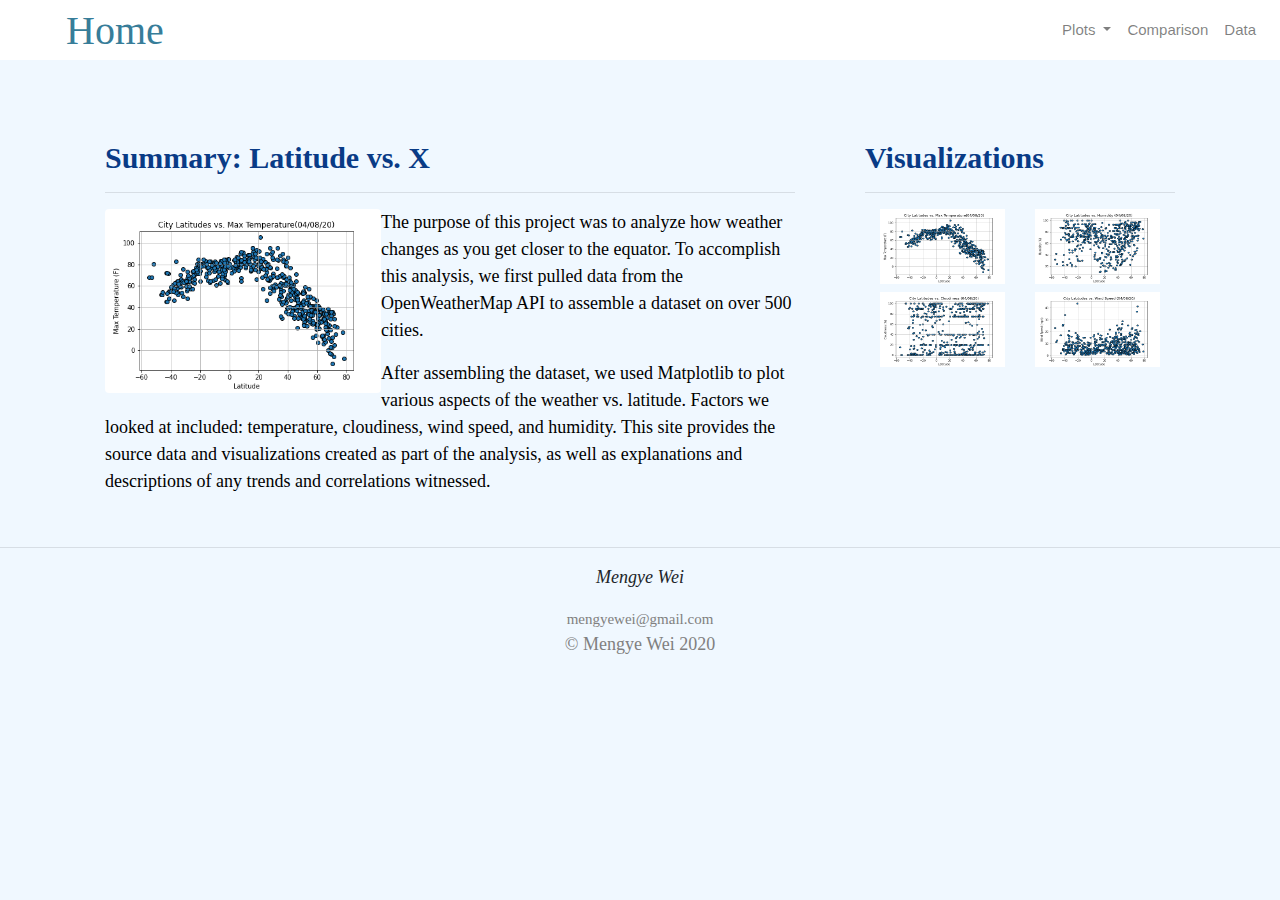
==== WebVisualizations/index.html @ 61a74601 "file added" ====
<!DOCTYPE html>
<html lang="en-us">

<head>
  <meta charset="UTF-8">
  <title>Web Visualizations</title>
  <link rel="stylesheet" href="https://stackpath.bootstrapcdn.com/bootstrap/4.3.1/css/bootstrap.min.css" integrity="sha384-ggOyR0iXCbMQv3Xipma34MD+dH/1fQ784/j6cY/iJTQUOhcWr7x9JvoRxT2MZw1T" crossorigin="anonymous">

  <link rel="stylesheet" href="style.css">
</head>

<body>
  <div class="navigation">
    <nav class="navbar navbar-expand-lg navbar-light">
      <a class="navbar-brand" active href="index.html">Home</a>
      <button class="navbar-toggler" type="button" data-toggle="collapse" data-target="#navbarSupportedContent" 
      aria-controls="navbarSupportedContent" aria-expanded="false" aria-label="Toggle navigation">
        <span class="navbar-toggler-icon"></span>
      </button>
    
      <div class="collapse navbar-collapse" id="navbarSupportedContent">
        <ul class="navbar-nav ml-auto">
          <li class="nav-item dropdown">
            <a class="nav-link dropdown-toggle" href="#" id="navbarDropdown" role="button" data-toggle="dropdown" 
            aria-haspopup="true" aria-expanded="false">
              Plots
            </a>
            <div class="dropdown-menu" aria-labelledby="navbarDropdown">
              <a class="dropdown-item active" href="max_temperature.html">Max Temperature</a>
              <a class="dropdown-item" href="humidity.html">Humidity</a>
              <a class="dropdown-item" href="cloudiness.html">Cloudiness</a>
              <a class="dropdown-item" href="windiness.html">windiness</a>
            </div>
          </li>
          <li class="nav-item">
            <a class="nav-link" href="comparions.html">Comparison</a>
          </li>
          <li class="nav-item">
            <a class="nav-link" href="data.html">Data</a>
          </li>
          </li>
        </ul>
      </div>
    </nav>
  </div>


  <!-- <div class="container">
    <div class="row">
      <div class="col-lg-6 col-md-12">
        <div class="info">

        </div>
      </div>

      <div class="col-lg-6 col-md-12">
        <div class="picture">
          <img src="Sources/assets/images/pic1.jpg" class="pic" alt="Mengye pic">
        </div>
      </div>
    </div>
  </div> -->

  <div class="container">
    <div class="row">
      <div class="col-lg-8 col-md-12">
        <div class="box">
          <h3 class="title">Summary: Latitude vs. X</h3>
          <hr>
          <img src="Resources/assets/images/lat_temp.png" class="vizualization rounded float-left" alt="Max Temperature Plot">
          <p>The purpose of this project was to analyze how weather changes as you get closer to the equator. To accomplish 
            this analysis, we first pulled data from the OpenWeatherMap API to assemble a dataset on over 500 cities.</p>
          <p>After assembling the dataset, we used Matplotlib to plot various aspects of the weather vs. latitude.
            Factors we looked at included: temperature, cloudiness, wind speed, and humidity. This site provides the
            source data and visualizations created as part of the analysis, as well as explanations and descriptions of
            any trends and correlations witnessed.</p>
        </div>
      </div>

      <div class="col-lg-4 col-md-12">
        <div class="box">
          <h4 class="title">Visualizations</h4>
          <hr>
          <div class="container">
            <div class="row">
              <div class="col-6">
                <a href="max_temperature.html">
                  <img class="panel" src="Resources/assets/images/lat_temp.png" alt="Lat Max Temperature">
                </a>
              </div>
            
              <div class="col-6">
                <a href="humidity.html">
                  <img class="panel" src="Resources/assets/images/lat_humi.png" alt="Lat Humidity">
                </a>
              </div>
    
              <div class="col-6">
                <a href="cloudiness.html">
                  <img class="panel" src="Resources/assets/images/lat_cloud.png" alt="Lat Cloudiness">
                </a>
              </div>
    
              <div class="col-6">
                <a href="windiness.html">
                  <img class="panel" src="Resources/assets/images/lat_wind.png" alt="Lat Wind">
                </a>
              </div>
    
            </div>
          </div>
        </div>
      </div>
    </div>
  </div>

  <hr>  

  <footer>
    <div class="inner">
    
      <p><em>Mengye Wei</em></p>
      <a href="mailto:mengyewei@gmail.com">mengyewei@gmail.com</a>
    
      <p class="copyright">&copy; Mengye Wei 2020</p>	
  
    </div>
  </footer>



  <script src="https://code.jquery.com/jquery-3.3.1.slim.min.js" integrity="sha384-q8i/X+965DzO0rT7abK41JStQIAqVgRVzpbzo5smXKp4YfRvH+8abtTE1Pi6jizo" crossorigin="anonymous"></script>
  <script src="https://cdnjs.cloudflare.com/ajax/libs/popper.js/1.14.7/umd/popper.min.js" integrity="sha384-UO2eT0CpHqdSJQ6hJty5KVphtPhzWj9WO1clHTMGa3JDZwrnQq4sF86dIHNDz0W1" crossorigin="anonymous"></script>
  <script src="https://maxcdn.bootstrapcdn.com/bootstrap/4.0.0/js/bootstrap.min.js" integrity="sha384-JZR6Spejh4U02d8jOt6vLEHfe/JQGiRRSQQxSfFWpi1MquVdAyjUar5+76PVCmYl" crossorigin="anonymous"></script>
  <script src="https://stackpath.bootstrapcdn.com/bootstrap/4.3.1/js/bootstrap.min.js" integrity="sha384-JjSmVgyd0p3pXB1rRibZUAYoIIy6OrQ6VrjIEaFf/nJGzIxFDsf4x0xIM+B07jRM" crossorigin="anonymous"></script>

</body>

</html>
---- WebVisualizations/style.css ----
@import url('https://fonts.googleapis.com/css2?family=Roboto+Mono:wght@500&display=swap');

body{
    background-color:aliceblue;
}
/* Navigation */
.navbar{
    width: 100%;
    max-height: 60px;
    font-size: 18px;
    background-color: white;
}

.active, .dropdown-menu .dropdown-item:active a:hover{
    background-color:white; 
}

.dropdown-item{
    color:steelblue; 
}

.navigation .navbar-brand{
    color: rgb(55, 125, 153);
    font-family: "Roboto_Mono";
    margin-left: 30px;
    font-size: 40px;
    line-height: 55px;
    float: left;
    padding: 0px 20px;
}


.dropdown .dropdown-menu .dropdown-item:active, .dropdown .dropdown-menu .dropdown-item:hover{
    background-color:white;
}

a{
    color: rgb(55, 125, 153);
    font-size: 15px; 
}

.navbar-brand:hover{
    color: rgb(175, 175, 175);
}

/* Box */
.box{
    margin-top: 60px;
    padding: 20px;
    color: black;
    font-family: "Roboto_Mono";
    font-size: 18px;
}

/* Image */
img{
    width:100%;
    height:90%;
}

.vizualization{
    width: 40%;
    height:50%;
}

.active, .panel:hover{
    border-color:rgb(82, 164, 202);
    border-style: solid; 
    
}

/* Title */
.title{
    color: rgb(9, 59, 134);
    font-family: "Roboto_Mono";
    font-size: 30px;
    font-weight: bold;
}

/* Paragraph */
p{
    font-size: 18px;
}

/* Footer */
.inner{
    text-align: center;
    font-family: "Roboto-Mono";
}

.inner a{
    color: gray;
}

.inner .copyright{
    color: gray;
}

@media(max-width: 992px){
    .navbar{
        max-height: none; 
        padding: inherit;
    }
    .navbar div{
        margin: inherit; 
        background-color: white;  
    }
    .navbar-brand{
        padding: 10px; 
    }
    
    button{
        margin-right: 30px; 
    }
    button:focus {
        outline: 1px dotted;
        outline: 5px auto -webkit-focusring-color;
        }
    }
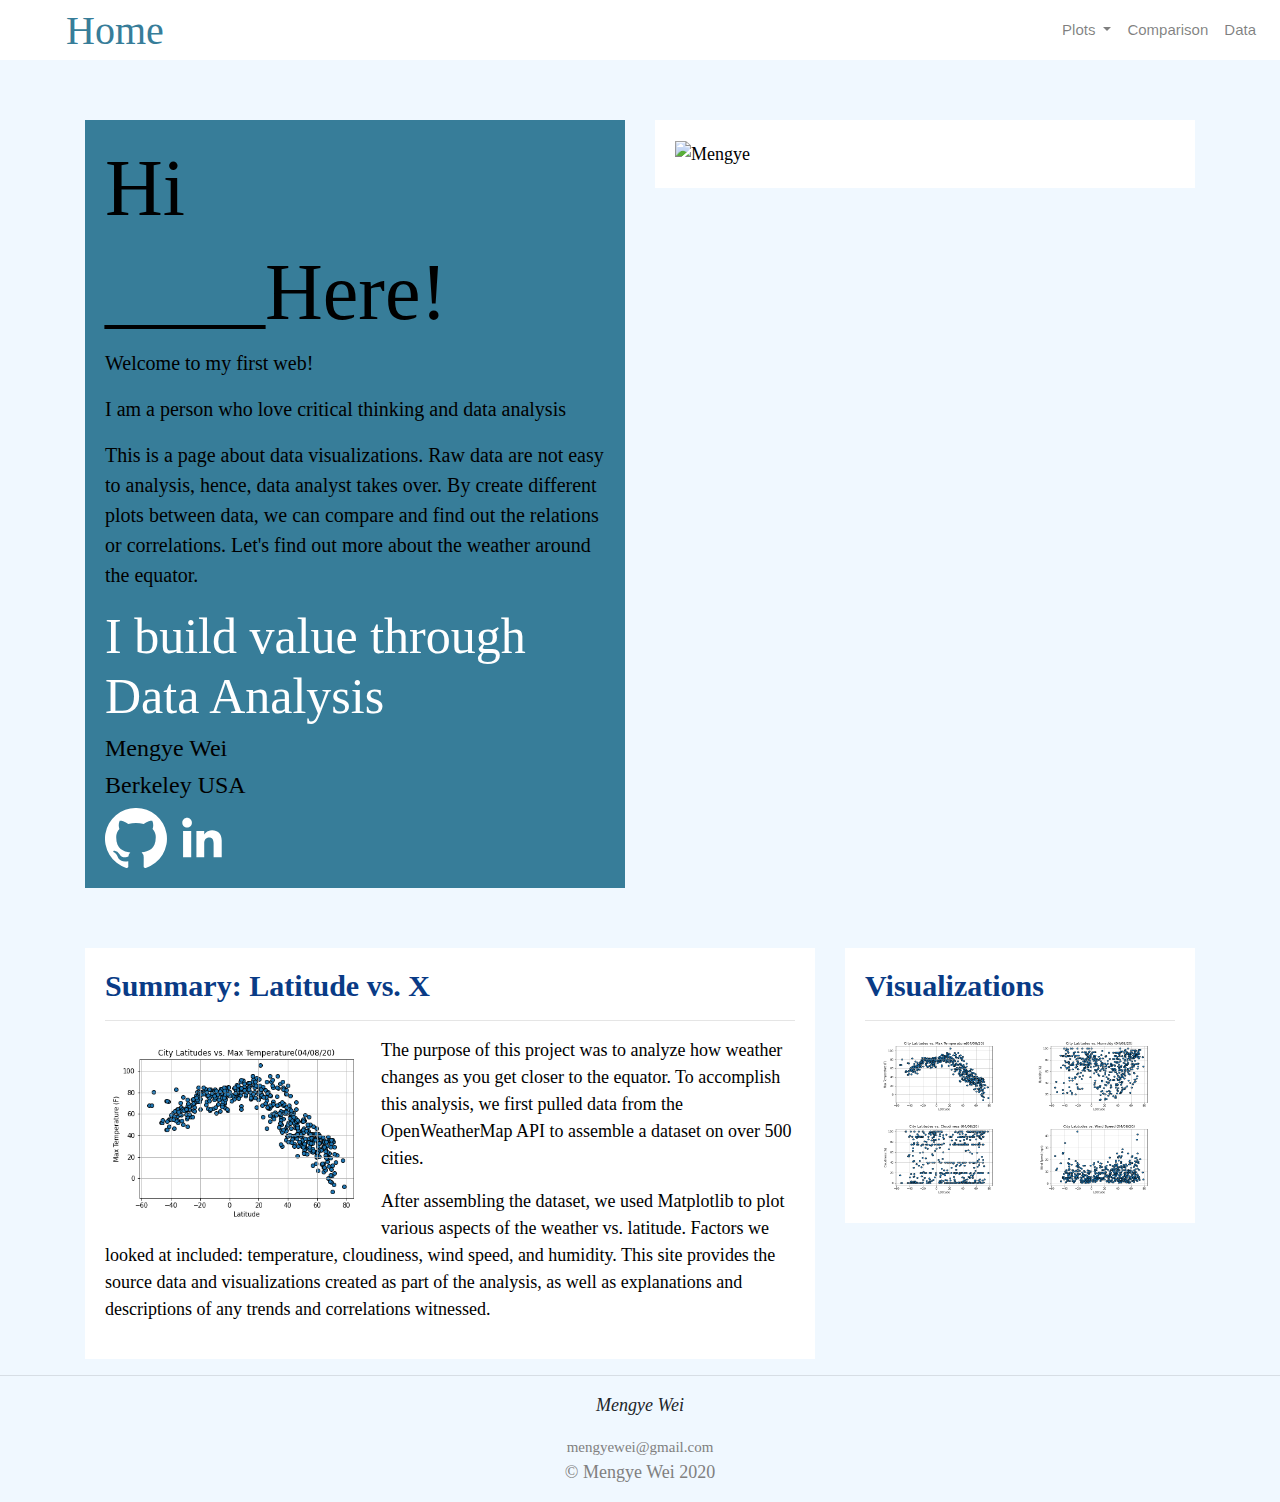
==== commit c3e9f29a: "visualize these" ====
--- a/WebVisualizations/index.html
+++ b/WebVisualizations/index.html
@@ -10,6 +10,7 @@
 </head>
 
 <body>
+  <!-- Navigation -->
   <div class="navigation">
     <nav class="navbar navbar-expand-lg navbar-light">
       <a class="navbar-brand" active href="index.html">Home</a>
@@ -26,7 +27,7 @@
               Plots
             </a>
             <div class="dropdown-menu" aria-labelledby="navbarDropdown">
-              <a class="dropdown-item active" href="max_temperature.html">Max Temperature</a>
+              <a class="dropdown-item" href="max_temperature.html">Max Temperature</a>
               <a class="dropdown-item" href="humidity.html">Humidity</a>
               <a class="dropdown-item" href="cloudiness.html">Cloudiness</a>
               <a class="dropdown-item" href="windiness.html">windiness</a>
@@ -44,25 +45,53 @@
     </nav>
   </div>
 
-
-  <!-- <div class="container">
+  <!-- Simple Portfolio -->
+  <div class="container">
     <div class="row">
+      <!-- left column of the row -->
       <div class="col-lg-6 col-md-12">
-        <div class="info">
-
+        <div class="box" style="background-color:rgb(55, 125, 153)">
+          <h1>Hi</h1>
+          <h1>____Here!</h1>
+          <p class="grid-item-text grid-item-text-left">Welcome to my first web! </p>
+            <p class="grid-item-text grid-item-text-left">I am a person who love critical thinking and data analysis</p> 
+            <p class="grid-item-text grid-item-text-left">This is a page about data visualizations. Raw data are not easy to analysis, hence, data analyst
+            takes over. By create different plots between data, we can compare and find out the relations or correlations.
+            Let's find out more about the weather around the equator.</p>
+          <h2>I build value through Data Analysis</h2>
+          <h4>Mengye Wei</h4>
+          <h4>Berkeley USA</h4>
+          <div class="contact-links">
+            <a class="contact-link" href="https://github.com/mengye22" aria-label="View my GitHub profile"><span class="contact-icon"><svg 
+              class="case-item-icon icon-github" fill="#fff" xmlns="http://www.w3.org/2000/svg" width="62" height="60" viewBox="0 0 62 60"><path 
+              d="M31 0a30.7 30.7 0 0 0-9.8 59.9c1.55.3 2.116-.6 2.116-1.4s-.026-2.7-.042-5.3c-8.622 1.9-10.44-4.1-10.44-4.1-1.414-3.5-3.448-4.5-3.448-4.5-2.815-1.9.213-1.9.213-1.9a6.74 
+              6.74 0 0 1 4.746 3.2c2.766 4.7 7.254 3.3 9.023 2.6a6.3 6.3 0 0 1 1.966-4.1c-6.88-.8-14.12-3.5-14.12-15.2a11.964 11.964 0 0 1 3.193-8.3 10.9 10.9 0 0 1 .3-8.1s2.6-.9 8.525 
+              3.1a30.617 30.617 0 0 1 15.522 0c5.92-4 8.517-3.1 8.517-3.1a10.886 10.886 0 0 1 .308 8.1 11.946 11.946 0 0 1 3.186 8.3c0 11.8-7.248 14.4-14.155 15.1a7.52 7.52 0 0 1 2.1 5.7c0 
+              4.1-.04 7.5-.04 8.5 0 .8.56 1.7 2.13 1.4A30.708 30.708 0 0 0 31 0"/></svg></span></a>
+              
+            <a class="contact-link contact-link-linkedin" href="https://www.linkedin.com/in/mengye-wei-58444b189/" aria-label="View my linkedin profile"><svg 
+              class="contact-icon linkedin-icon-svg" fill="#fff" xmlns="http://www.w3.org/2000/svg" width="60" height="49" viewBox="0 0 512 512"><path 
+              d="M150.65,100.682c0,27.992-22.508,50.683-50.273,50.683c-27.765,0-50.273-22.691-50.273-50.683
+              C50.104,72.691,72.612,50,100.377,50C128.143,50,150.65,72.691,150.65,100.682z M143.294,187.333H58.277V462h85.017V187.333z
+              M279.195,187.333h-81.541V462h81.541c0,0,0-101.877,0-144.181c0-38.624,17.779-61.615,51.807-61.615
+              c31.268,0,46.289,22.071,46.289,61.615c0,39.545,0,144.181,0,144.181h84.605c0,0,0-100.344,0-173.915
+              s-41.689-109.131-99.934-109.131s-82.768,45.369-82.768,45.369V187.333z"/></svg></a>
+          </div>
         </div>
       </div>
-
+      <!-- right column of the row -->
       <div class="col-lg-6 col-md-12">
-        <div class="picture">
-          <img src="Sources/assets/images/pic1.jpg" class="pic" alt="Mengye pic">
+        <div class="box">
+          <img class="panel" src="Resources/assets/images/pic1.jpg" width=180px height=300px alt="Mengye" />
         </div>
       </div>
     </div>
-  </div> -->
+  </div>
 
+  <!-- summary of the page -->
   <div class="container">
     <div class="row">
+      <!-- left column of the row -->
       <div class="col-lg-8 col-md-12">
         <div class="box">
           <h3 class="title">Summary: Latitude vs. X</h3>
@@ -76,7 +105,7 @@
             any trends and correlations witnessed.</p>
         </div>
       </div>
-
+      <!-- right column of the row -->
       <div class="col-lg-4 col-md-12">
         <div class="box">
           <h4 class="title">Visualizations</h4>
@@ -115,7 +144,7 @@
   </div>
 
   <hr>  
-
+  <!-- footer  -->
   <footer>
     <div class="inner">
     
--- a/WebVisualizations/style.css
+++ b/WebVisualizations/style.css
@@ -1,3 +1,4 @@
+/* import google font */
 @import url('https://fonts.googleapis.com/css2?family=Roboto+Mono:wght@500&display=swap');
 
 body{
@@ -50,6 +51,7 @@
     color: black;
     font-family: "Roboto_Mono";
     font-size: 18px;
+    background-color: white;
 }
 
 /* Image */
@@ -80,6 +82,20 @@
 /* Paragraph */
 p{
     font-size: 18px;
+}
+
+/* Portfolio */
+h1{
+    font-size: 80px;
+}
+
+h2{
+    font-size: 50px;
+    color: white;
+}
+
+.grid-item-text{
+    font-size: 20px;
 }
 
 /* Footer */
